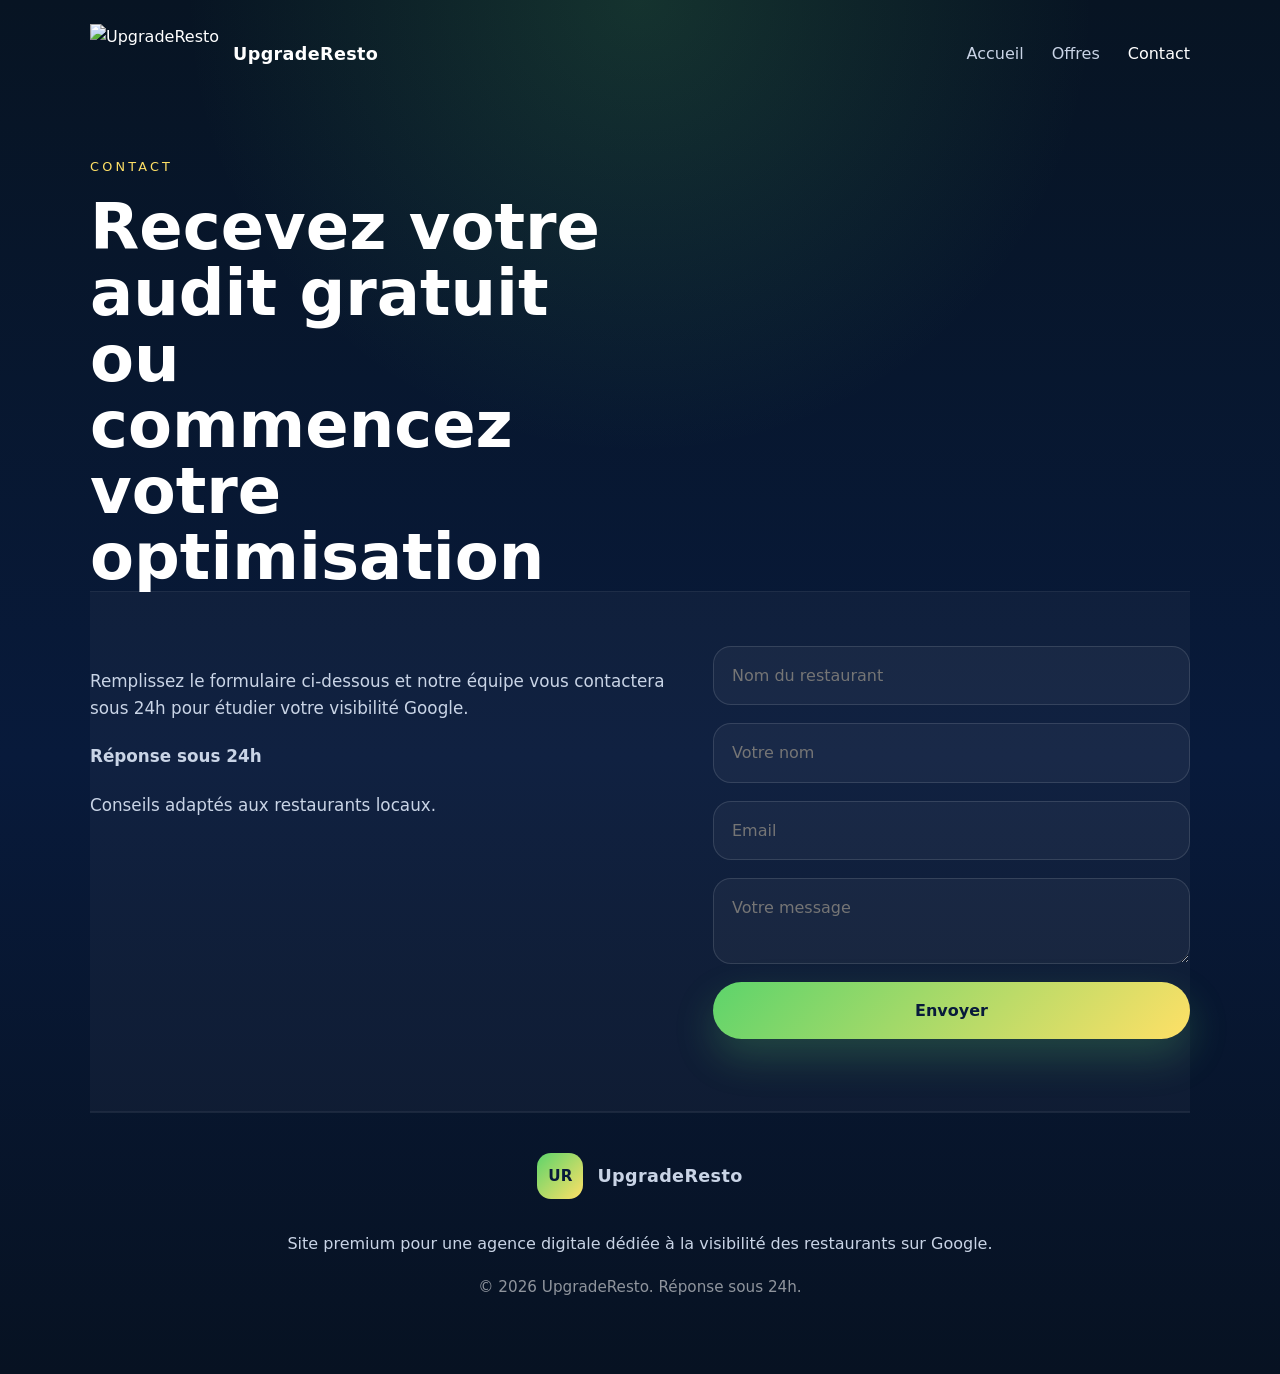
==== contact.html @ e6bbca7a "Ajout du logo cliquable dans le header et page de remerciement" ====
<!DOCTYPE html>
<html lang="fr">
  <head>
    <meta charset="UTF-8" />
    <meta name="viewport" content="width=device-width, initial-scale=1.0" />
    <title>Contact — UpgradeResto</title>
    <meta
      name="description"
      content="Contactez UpgradeResto pour recevoir votre audit gratuit ou démarrer l'optimisation de votre fiche Google."
    />
    <link rel="stylesheet" href="styles.css" />
  </head>
  <body>
    <header class="site-header">
      <a href="index.html" class="logo">
        <img src="images/logo.png" alt="UpgradeResto" />
        <span class="brand-text">UpgradeResto</span>
      </a>
      <nav class="main-nav" aria-label="Navigation principale">
        <a href="index.html" class="nav-link">Accueil</a>
        <a href="offres.html" class="nav-link">Offres</a>
        <a href="contact.html" class="nav-link active">Contact</a>
      </nav>
    </header>

    <main>
      <section class="section hero-small">
        <p class="eyebrow">Contact</p>
        <h1>Recevez votre audit gratuit ou commencez votre optimisation</h1>
      </section>

      <section class="section section-soft contact-section">
        <div class="contact-grid">
          <div>
            <p class="section-copy">
              Remplissez le formulaire ci-dessous et notre équipe vous contactera sous 24h pour étudier votre visibilité Google.
            </p>
            <div class="contact-info">
              <p><strong>Réponse sous 24h</strong></p>
              <p>Conseils adaptés aux restaurants locaux.</p>
            </div>
          </div>

          <form id="contact-form" class="contact-form" action="https://formspree.io/f/mlgyeljj" method="POST">
            <input type="hidden" name="_next" value="https://yanisprades43-prog.github.io/upgraderesto-site/merci.html">
            <input type="text" name="restaurant" placeholder="Nom du restaurant" required />
            <input type="text" name="nom" placeholder="Votre nom" required />
            <input type="email" name="email" placeholder="Email" required />
            <textarea name="message" placeholder="Votre message" required></textarea>
            <button type="submit" class="btn btn-primary">Envoyer</button>
          </form>
        </div>
      </section>
    </main>

    <footer class="site-footer">
      <div class="footer-brand">
        <span class="brand-mark">UR</span>
        <span class="brand-text">UpgradeResto</span>
      </div>
      <p>Site premium pour une agence digitale dédiée à la visibilité des restaurants sur Google.</p>
      <p class="footer-note">© 2026 UpgradeResto. Réponse sous 24h.</p>
    </footer>

    <script src="script.js"></script>
  </body>
</html>
---- styles.css ----
:root {
  color-scheme: dark;
  --bg: #081a3b;
  --surface: #0f2754;
  --surface-soft: #122f65;
  --text: #ffffff;
  --muted: #c9d4e6;
  --accent: #5dd46b;
  --accent-soft: #d8ffe1;
  --accent-alt: #ffe066;
  --border: rgba(255, 255, 255, 0.12);
  --shadow: 0 24px 80px rgba(0, 0, 0, 0.18);
}

* {
  box-sizing: border-box;
}

html,
body {
  margin: 0;
  min-height: 100%;
}

body {
  font-family: Inter, system-ui, -apple-system, BlinkMacSystemFont, "Segoe UI", sans-serif;
  background: radial-gradient(circle at top, rgba(93, 212, 107, 0.16), transparent 30%),
    linear-gradient(180deg, #071423 0%, #081a3b 55%, #071222 100%);
  color: var(--text);
  line-height: 1.6;
}

img {
  max-width: 100%;
}

a {
  color: inherit;
  text-decoration: none;
}

button,
input,
textarea {
  font: inherit;
}

.site-header,
.site-footer {
  width: min(1100px, calc(100% - 32px));
  margin: 0 auto;
}

.site-header {
  display: flex;
  align-items: center;
  justify-content: space-between;
  padding: 24px 0 18px;
}

.brand {
  display: inline-flex;
  align-items: center;
  gap: 14px;
}

.logo {
  display: inline-flex;
  align-items: center;
  gap: 14px;
}

.logo img {
  height: 60px;
  width: auto;
  display: block;
}

.brand-mark {
  display: inline-flex;
  align-items: center;
  justify-content: center;
  width: 46px;
  height: 46px;
  border-radius: 14px;
  background: linear-gradient(135deg, var(--accent), var(--accent-alt));
  color: #081a3b;
  font-size: 0.95rem;
  font-weight: 800;
}

.brand-text {
  font-size: 1.1rem;
  letter-spacing: 0.02em;
  font-weight: 700;
}

.main-nav {
  display: flex;
  gap: 28px;
  flex-wrap: wrap;
}

.nav-link {
  color: var(--muted);
  font-weight: 500;
  transition: color 0.2s ease;
}

.nav-link:hover,
.nav-link.active {
  color: var(--text);
}

.main-nav .nav-link.active {
  position: relative;
}

.hero,
.section,
.section-soft,
.hero-small {
  width: min(1100px, calc(100% - 32px));
  margin: 0 auto;
}

.hero {
  display: grid;
  grid-template-columns: 1.2fr 1fr;
  gap: 44px;
  align-items: center;
  padding: 64px 0 42px;
}

.hero-copy {
  max-width: 640px;
}

.eyebrow {
  text-transform: uppercase;
  letter-spacing: 0.25em;
  color: var(--accent-alt);
  font-size: 0.8rem;
  margin-bottom: 18px;
}

h1,
h2,
h3 {
  margin: 0;
}

h1 {
  font-size: clamp(2.3rem, 5vw, 4rem);
  line-height: 1.03;
  max-width: 12ch;
}

.hero-text,
.section-copy,
.contact-info p {
  color: var(--muted);
  max-width: 700px;
  margin-top: 22px;
  font-size: 1.05rem;
}

.hero-actions {
  display: flex;
  flex-wrap: wrap;
  gap: 16px;
  margin-top: 34px;
}

.btn {
  display: inline-flex;
  align-items: center;
  justify-content: center;
  padding: 16px 28px;
  border-radius: 999px;
  font-weight: 700;
  transition: transform 0.2s ease, box-shadow 0.2s ease, background 0.2s ease;
  border: none;
  cursor: pointer;
}

.btn:hover {
  transform: translateY(-1px);
}

.btn-primary {
  background: linear-gradient(135deg, var(--accent), var(--accent-alt));
  color: #081a3b;
  box-shadow: 0 18px 40px rgba(93, 212, 107, 0.23);
}

.btn-secondary {
  background: rgba(255, 255, 255, 0.08);
  color: var(--text);
  border: 1px solid rgba(255, 255, 255, 0.12);
}

.hero-visual {
  position: relative;
}

.phone-mockup {
  width: 100%;
  max-width: 360px;
  margin: 0 auto;
  border-radius: 40px;
  overflow: hidden;
  border: 1px solid rgba(255, 255, 255, 0.08);
  background: linear-gradient(180deg, rgba(255, 255, 255, 0.08), rgba(255, 255, 255, 0.03));
  box-shadow: var(--shadow);
}

.phone-header {
  display: flex;
  align-items: center;
  gap: 10px;
  padding: 18px;
}

.phone-header span {
  width: 10px;
  height: 10px;
  border-radius: 50%;
  background: rgba(255, 255, 255, 0.6);
}

.phone-screen {
  padding: 24px;
}

.rating-bar {
  display: flex;
  align-items: center;
  justify-content: space-between;
  gap: 16px;
  margin-bottom: 22px;
  color: var(--text);
}

.rating-bar span {
  font-size: 1.4rem;
  font-weight: 700;
}

.stars {
  color: var(--accent-alt);
  letter-spacing: 0.08em;
}

.google-card {
  padding: 22px;
  border-radius: 24px;
  background: rgba(255, 255, 255, 0.08);
  border: 1px solid rgba(255, 255, 255, 0.1);
}

.google-card h2 {
  font-size: 1.2rem;
  margin-bottom: 10px;
}

.google-card p {
  color: var(--muted);
  margin: 0 0 14px;
}

.card-meta {
  display: flex;
  gap: 12px;
  flex-wrap: wrap;
  color: var(--accent-alt);
  font-size: 0.95rem;
}

.map-preview {
  height: 180px;
  margin-top: 20px;
  border-radius: 28px;
  background: linear-gradient(135deg, rgba(93, 212, 107, 0.18), rgba(255, 224, 102, 0.18));
}

.section {
  padding: 54px 0;
}

.section-soft {
  padding: 54px 0;
  background: rgba(255, 255, 255, 0.03);
  border-top: 1px solid rgba(255, 255, 255, 0.06);
  border-bottom: 1px solid rgba(255, 255, 255, 0.06);
}

.section-header {
  margin-bottom: 28px;
}

.section-header h2 {
  font-size: clamp(2rem, 3vw, 2.8rem);
  max-width: 10ch;
}

.grid {
  display: grid;
  gap: 24px;
}

.cards-grid {
  grid-template-columns: repeat(2, minmax(0, 1fr));
}

.card,
.offer-card {
  background: rgba(255, 255, 255, 0.05);
  border: 1px solid rgba(255, 255, 255, 0.08);
  border-radius: 28px;
  padding: 28px;
  box-shadow: inset 0 0 0 1px rgba(255, 255, 255, 0.01);
}

.card h3,
.offer-card h2 {
  margin-bottom: 14px;
}

.card p,
.offer-card p,
.offer-card li {
  color: var(--muted);
}

.offer-card ul {
  padding-left: 18px;
  margin: 16px 0;
  list-style: disc;
}

.offer-label {
  display: inline-flex;
  align-items: center;
  justify-content: center;
  padding: 10px 16px;
  border-radius: 999px;
  background: rgba(93, 212, 107, 0.16);
  color: var(--accent);
  font-weight: 700;
  font-size: 0.88rem;
}

.price {
  margin: 20px 0 0;
  font-size: 1rem;
  color: var(--text);
}

.site-footer {
  padding: 40px 0 60px;
  color: var(--muted);
  border-top: 1px solid rgba(255, 255, 255, 0.08);
  text-align: center;
}

.footer-brand {
  display: inline-flex;
  align-items: center;
  gap: 14px;
  margin-bottom: 16px;
}

.footer-note {
  margin-top: 18px;
  color: rgba(255, 255, 255, 0.55);
  font-size: 0.95rem;
}

.hero-small {
  padding: 42px 0 0;
}

.contact-section {
  padding-bottom: 72px;
}

.contact-grid {
  display: grid;
  grid-template-columns: 1.1fr 0.9fr;
  gap: 40px;
  align-items: start;
}

.contact-form {
  display: grid;
  gap: 18px;
}

.contact-form label {
  display: grid;
  gap: 10px;
  font-weight: 500;
  color: var(--text);
}

.contact-form input,
.contact-form textarea {
  width: 100%;
  padding: 16px 18px;
  border-radius: 18px;
  border: 1px solid rgba(255, 255, 255, 0.12);
  background: rgba(255, 255, 255, 0.04);
  color: var(--text);
}

.contact-form input:focus,
.contact-form textarea:focus {
  outline: none;
  border-color: rgba(93, 212, 107, 0.7);
  box-shadow: 0 0 0 4px rgba(93, 212, 107, 0.12);
}

.form-message {
  margin-top: 8px;
  font-size: 0.96rem;
  color: var(--accent);
  min-height: 1.5rem;
}

@media (max-width: 900px) {
  .hero,
  .contact-grid,
  .cards-grid {
    grid-template-columns: 1fr;
  }

  .hero {
    padding-top: 44px;
  }
}

@media (max-width: 640px) {
  .site-header,
  .site-footer,
  .hero,
  .section,
  .section-soft,
  .hero-small {
    width: min(100%, calc(100% - 24px));
  }

  .site-header {
    flex-direction: column;
    align-items: flex-start;
    gap: 18px;
    padding-top: 22px;
  }

  .main-nav {
    gap: 18px;
  }

  .hero h1,
  .section-header h2 {
    font-size: 2.4rem;
  }

  .contact-grid {
    gap: 28px;
  }
}
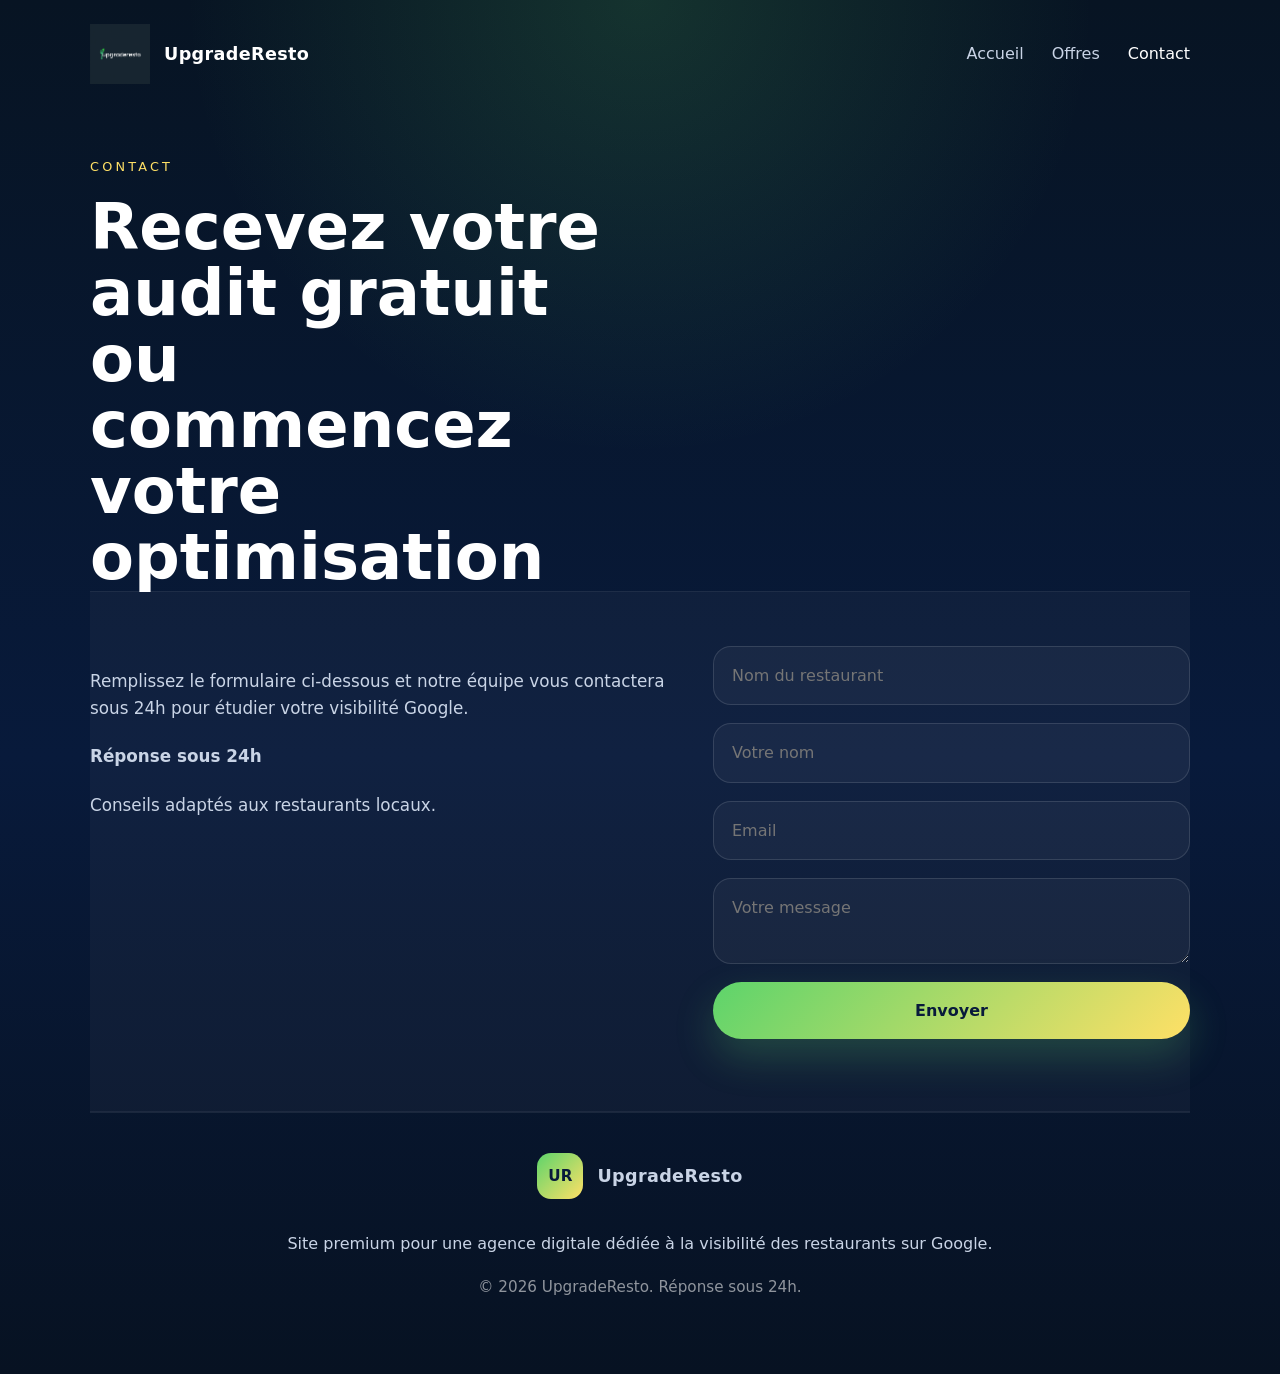
==== commit f0ea5f04: "Synchroniser contact.html, index.html, styles.css et logo.png dans images" ====
--- a/contact.html
+++ b/contact.html
@@ -10,12 +10,14 @@
     />
     <link rel="stylesheet" href="styles.css" />
   </head>
+
   <body>
     <header class="site-header">
       <a href="index.html" class="logo">
         <img src="images/logo.png" alt="UpgradeResto" />
         <span class="brand-text">UpgradeResto</span>
       </a>
+
       <nav class="main-nav" aria-label="Navigation principale">
         <a href="index.html" class="nav-link">Accueil</a>
         <a href="offres.html" class="nav-link">Offres</a>
@@ -35,19 +37,35 @@
             <p class="section-copy">
               Remplissez le formulaire ci-dessous et notre équipe vous contactera sous 24h pour étudier votre visibilité Google.
             </p>
+
             <div class="contact-info">
               <p><strong>Réponse sous 24h</strong></p>
               <p>Conseils adaptés aux restaurants locaux.</p>
             </div>
           </div>
 
-          <form id="contact-form" class="contact-form" action="https://formspree.io/f/mlgyeljj" method="POST">
-            <input type="hidden" name="_next" value="https://yanisprades43-prog.github.io/upgraderesto-site/merci.html">
+          <!-- FORMULAIRE -->
+          <form
+            id="contact-form"
+            class="contact-form"
+            action="https://formspree.io/f/mlgyeljj"
+            method="POST"
+          >
+            <!-- REDIRECTION APRÈS ENVOI -->
+            <input
+              type="hidden"
+              name="_next"
+              value="https://yanisprades43-prog.github.io/upgraderesto-site/merci.html"
+            />
+
             <input type="text" name="restaurant" placeholder="Nom du restaurant" required />
             <input type="text" name="nom" placeholder="Votre nom" required />
             <input type="email" name="email" placeholder="Email" required />
             <textarea name="message" placeholder="Votre message" required></textarea>
-            <button type="submit" class="btn btn-primary">Envoyer</button>
+
+            <button type="submit" class="btn btn-primary">
+              Envoyer
+            </button>
           </form>
         </div>
       </section>
@@ -58,10 +76,14 @@
         <span class="brand-mark">UR</span>
         <span class="brand-text">UpgradeResto</span>
       </div>
-      <p>Site premium pour une agence digitale dédiée à la visibilité des restaurants sur Google.</p>
-      <p class="footer-note">© 2026 UpgradeResto. Réponse sous 24h.</p>
+
+      <p>
+        Site premium pour une agence digitale dédiée à la visibilité des restaurants sur Google.
+      </p>
+
+      <p class="footer-note">
+        © 2026 UpgradeResto. Réponse sous 24h.
+      </p>
     </footer>
-
-    <script src="script.js"></script>
   </body>
-</html>
+</html>
--- a/styles.css
+++ b/styles.css
@@ -470,3 +470,34 @@
     gap: 28px;
   }
 }
+.before-after {
+  display: flex;
+  gap: 16px;
+  margin-top: 18px;
+}
+
+.before, .after {
+  flex: 1;
+  padding: 14px;
+  border-radius: 16px;
+  text-align: center;
+  border: 1px solid rgba(255, 255, 255, 0.1);
+}
+
+.before {
+  background: rgba(255, 80, 80, 0.08);
+}
+
+.after {
+  background: rgba(93, 212, 107, 0.12);
+}
+
+.before h3, .after h3 {
+  margin-bottom: 10px;
+  font-size: 1rem;
+}
+
+.google-card {
+  max-width: 420px;
+  margin: 0 auto;
+}
